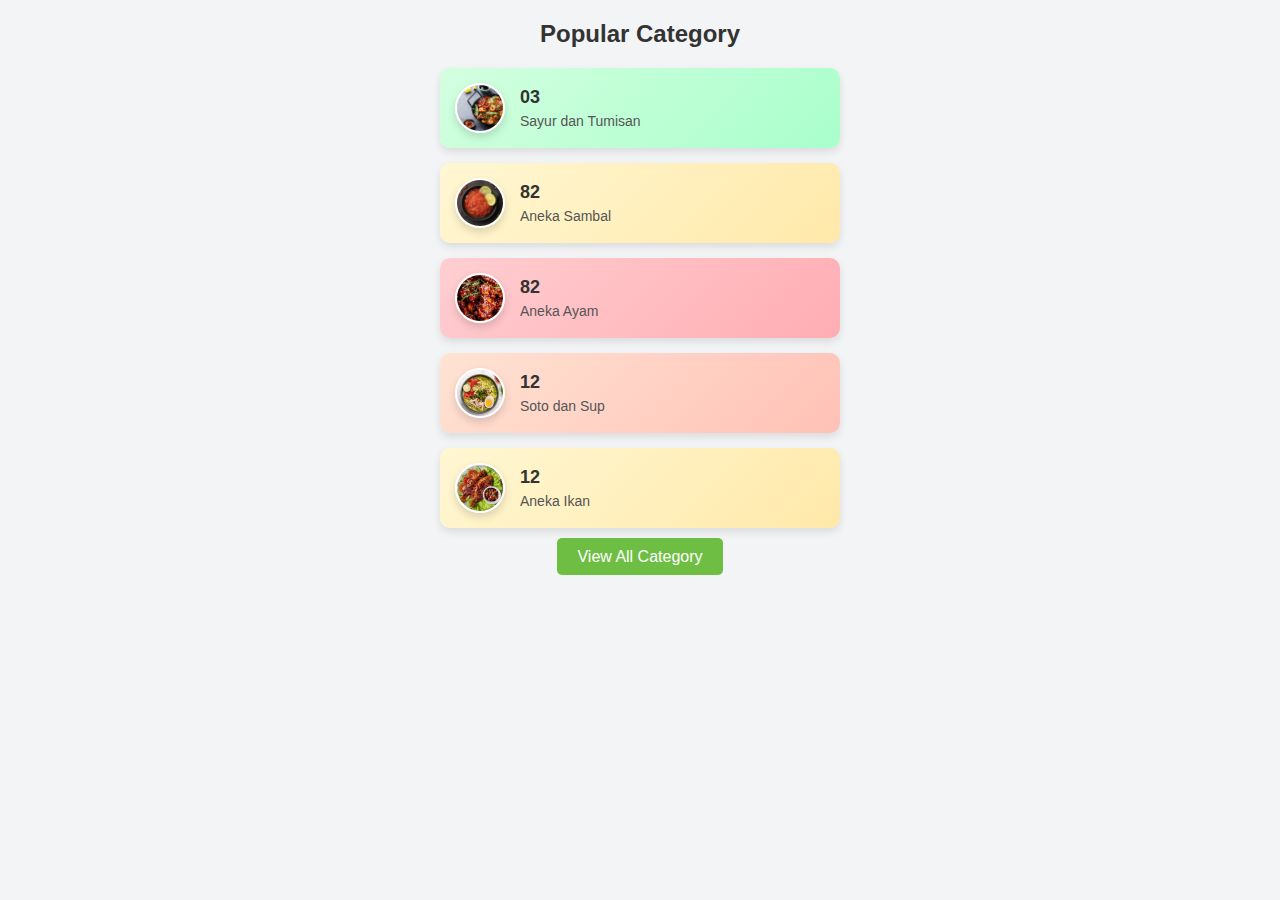
==== category.html @ 4f7a8454 "add_page all category" ====
<!DOCTYPE html>
<html lang="en">
<head>
    <meta charset="UTF-8">
    <meta name="viewport" content="width=device-width, initial-scale=1.0">
    <title>Popular Category</title>
    <style>
        * {
            margin: 0;
            padding: 0;
            box-sizing: border-box;
            font-family: Arial, sans-serif;
        }

        body {
            display: flex;
            justify-content: center;
            padding: 20px;
            background-color: #f3f4f6;
        }

        .popular-category {
            width: 100%;
            max-width: 400px;
        }

        .popular-category h2 {
            font-size: 24px;
            margin-bottom: 20px;
            color: #333;
            text-align: center;
        }

        .category-card {
            display: flex;
            align-items: center;
            padding: 15px;
            border-radius: 10px;
            margin-bottom: 15px;
            background: linear-gradient(135deg, #ffe3d3, #ffc1b6);
            box-shadow: 0 4px 8px rgba(0, 0, 0, 0.1);
            transition: transform 0.3s, box-shadow 0.3s;
        }

        .category-card:nth-child(2n) {
            background: linear-gradient(135deg, #d3ffe0, #a9ffcb);
        }

        .category-card:nth-child(3n) {
            background: linear-gradient(135deg, #fff7d3, #ffe9a9);
        }

        .category-card:nth-child(4n) {
            background: linear-gradient(135deg, #ffced1, #ffadb3);
        }

        .category-card:hover {
            transform: translateY(-5px);
            box-shadow: 0 8px 16px rgba(0, 0, 0, 0.2);
        }

        .category-icon {
            width: 50px;
            height: 50px;
            margin-right: 15px;
            border-radius: 50%;
            object-fit: cover;
            border: 2px solid #fff;
            box-shadow: 0 4px 8px rgba(0, 0, 0, 0.15);
        }

        .category-info h3 {
            font-size: 18px;
            margin-bottom: 5px;
            color: #333;
        }

        .category-info p {
            font-size: 14px;
            color: #555;
        }

        .view-all-button {
            text-align: center;
            margin-top: 20px;
        }

        .btn-view-all {
            padding: 10px 20px;
            background-color: #6ebe44;
            color: #fff;
            text-decoration: none;
            border-radius: 5px;
            font-size: 16px;
            transition: background-color 0.3s;
        }

        .btn-view-all:hover {
            background-color: #57a237;
        }
    </style>
</head>
<body>
    <section class="popular-category">
        <h2>Popular Category</h2>
        
        <div class="category-card">
            <img src="/bg/sayur..jpg" alt="Sayur" class="category-icon">
            <div class="category-info">
                <h3>03</h3>
                <p>Sayur dan Tumisan</p>
            </div>
        </div>

        <div class="category-card">
            <img src="/bg/sambal.jpg" alt="Sambal" class="category-icon">
            <div class="category-info">
                <h3>82</h3>
                <p>Aneka Sambal</p>
            </div>
        </div>

        <div class="category-card">
            <img src="/bg/ayam.jpg" alt="Ayam" class="category-icon">
            <div class="category-info">
                <h3>82</h3>
                <p>Aneka Ayam</p>
            </div>
        </div>

        <div class="category-card">
            <img src="/bg/soto.jpg" alt="Soto" class="category-icon">
            <div class="category-info">
                <h3>12</h3>
                <p>Soto dan Sup</p>
            </div>
        </div>

        <div class="category-card">
            <img src="/bg/ikan.jpg" alt="Ikan" class="category-icon">
            <div class="category-info">
                <h3>12</h3>
                <p>Aneka Ikan</p>
            </div>
        </div>

        <div class="view-all-button">
            <a href="category.html" class="btn-view-all">View All Category</a>
        </div>
    </section>
</body>
</html>
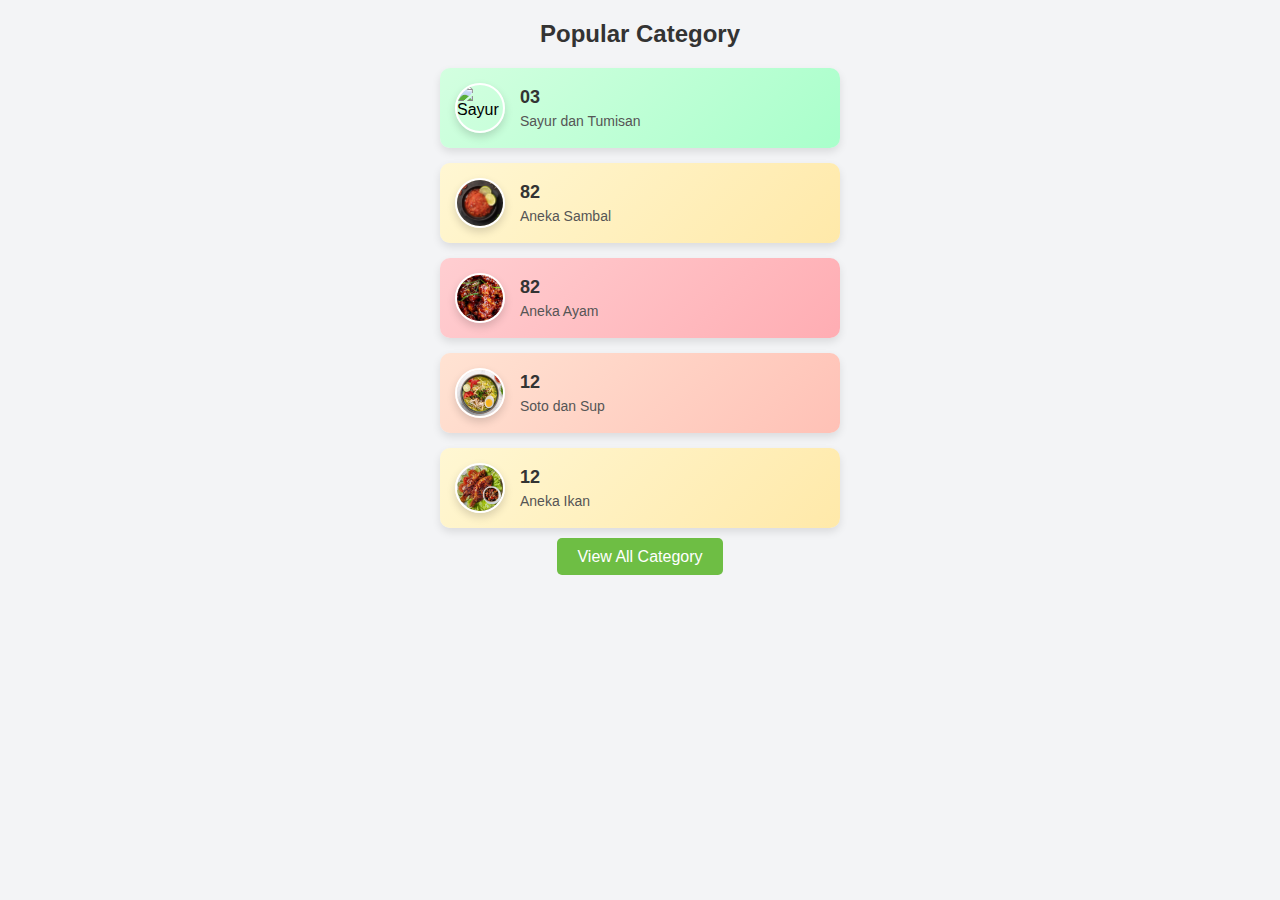
==== commit 2004c62b: "edit" ====
--- a/category.html
+++ b/category.html
@@ -105,7 +105,7 @@
         <h2>Popular Category</h2>
         
         <div class="category-card">
-            <img src="/bg/sayur..jpg" alt="Sayur" class="category-icon">
+            <img src="bg/" alt="Sayur" class="category-icon">
             <div class="category-info">
                 <h3>03</h3>
                 <p>Sayur dan Tumisan</p>
